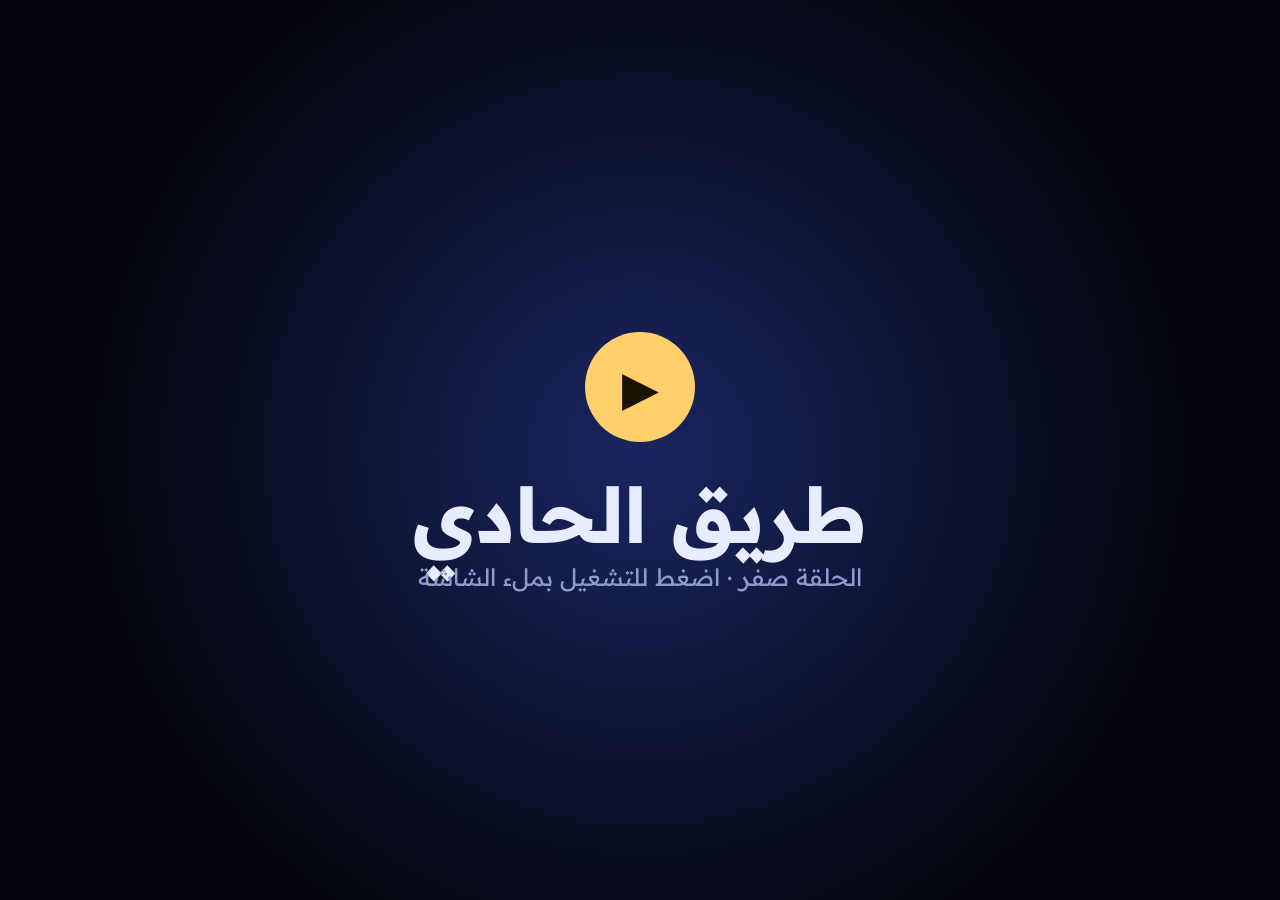
==== film.html @ 325711da "فيلم طريق الحادي: لوحة المشاهد ومحرك الرسم + محطات الطريق الجديدة Co-Authored-By: Claude Opus 5.5 <n" ====
<!doctype html>
<html lang="ar" dir="rtl">
<head>
<meta charset="utf-8">
<meta name="viewport" content="width=device-width,initial-scale=1,viewport-fit=cover">
<meta name="robots" content="noindex,nofollow">
<meta name="theme-color" content="#04050c">
<title>طريق الحادي · الحلقة صفر</title>
<link rel="icon" href="assets/icon.png">
<link rel="preconnect" href="https://fonts.googleapis.com">
<link rel="stylesheet" href="https://fonts.googleapis.com/css2?family=Readex+Pro:wght@400;500;600;700&display=swap">
<style>
  :root{color-scheme:dark;--bg:#04050c;--fg:#e8ecff;--muted:#8f9bcb;--line:#243063;--card:#0f1633;--gold:#ffcf6b}
  *{box-sizing:border-box}html,body{margin:0;background:var(--bg);color:var(--fg);font-family:"Readex Pro",Tahoma,sans-serif}
  a{color:#9fb4ff}
  /* player */
  .stage{position:fixed;inset:0;display:grid;place-items:center;background:#000}
  .stage canvas{width:100vw;height:56.25vw;max-height:100vh;max-width:177.78vh}
  .start{position:fixed;inset:0;display:grid;place-items:center;background:radial-gradient(circle,#1a2560,#04050c 70%);cursor:pointer;z-index:2;text-align:center}
  .start b{font-size:clamp(2rem,6vw,5rem);display:block}.start span{color:var(--muted);font-size:clamp(1rem,2vw,1.5rem)}
  .start i{display:inline-grid;place-items:center;width:110px;height:110px;border-radius:50%;background:var(--gold);color:#1a1300;font-style:normal;font-size:3rem;margin:24px auto}
  .hud{position:fixed;inset:auto 0 0 0;padding:10px 16px;display:flex;gap:10px;align-items:center;background:linear-gradient(transparent,rgba(0,0,0,.7));opacity:0;transition:.3s;z-index:3}
  body:hover .hud{opacity:1}.hud button{background:#1b2550;border:1px solid var(--line);color:#fff;border-radius:999px;padding:6px 14px;font:inherit;cursor:pointer}
  .hud input{flex:1}
  /* storyboard */
  .board{max-width:1500px;margin:0 auto;padding:20px 16px 60px}
  .board h1{margin:0 0 4px}.board .sub{color:var(--muted);margin:0 0 18px}
  .grid{display:grid;grid-template-columns:repeat(2,minmax(0,1fr));gap:18px}
  .sc{background:var(--card);border:1px solid var(--line);border-radius:16px;overflow:hidden}
  .sc canvas{width:100%;aspect-ratio:16/9;display:block;background:#000}
  .sc div{padding:12px 14px;display:grid;gap:6px}.sc h2{margin:0;font-size:1.1rem}.sc small{color:var(--gold);font-variant-numeric:tabular-nums}.sc p{margin:0;color:#cfd6ff;line-height:1.7;font-size:.95rem}
  .bar{display:flex;gap:10px;flex-wrap:wrap;margin-bottom:16px}.bar a{background:#1b2550;border:1px solid var(--line);border-radius:999px;padding:6px 14px;text-decoration:none;color:#fff}
  @media(max-width:800px){.grid{grid-template-columns:1fr}}
</style>
</head>
<body>
<div id="root"></div>
<script type="module" src="js/film-page.js"></script>
</body>
</html>
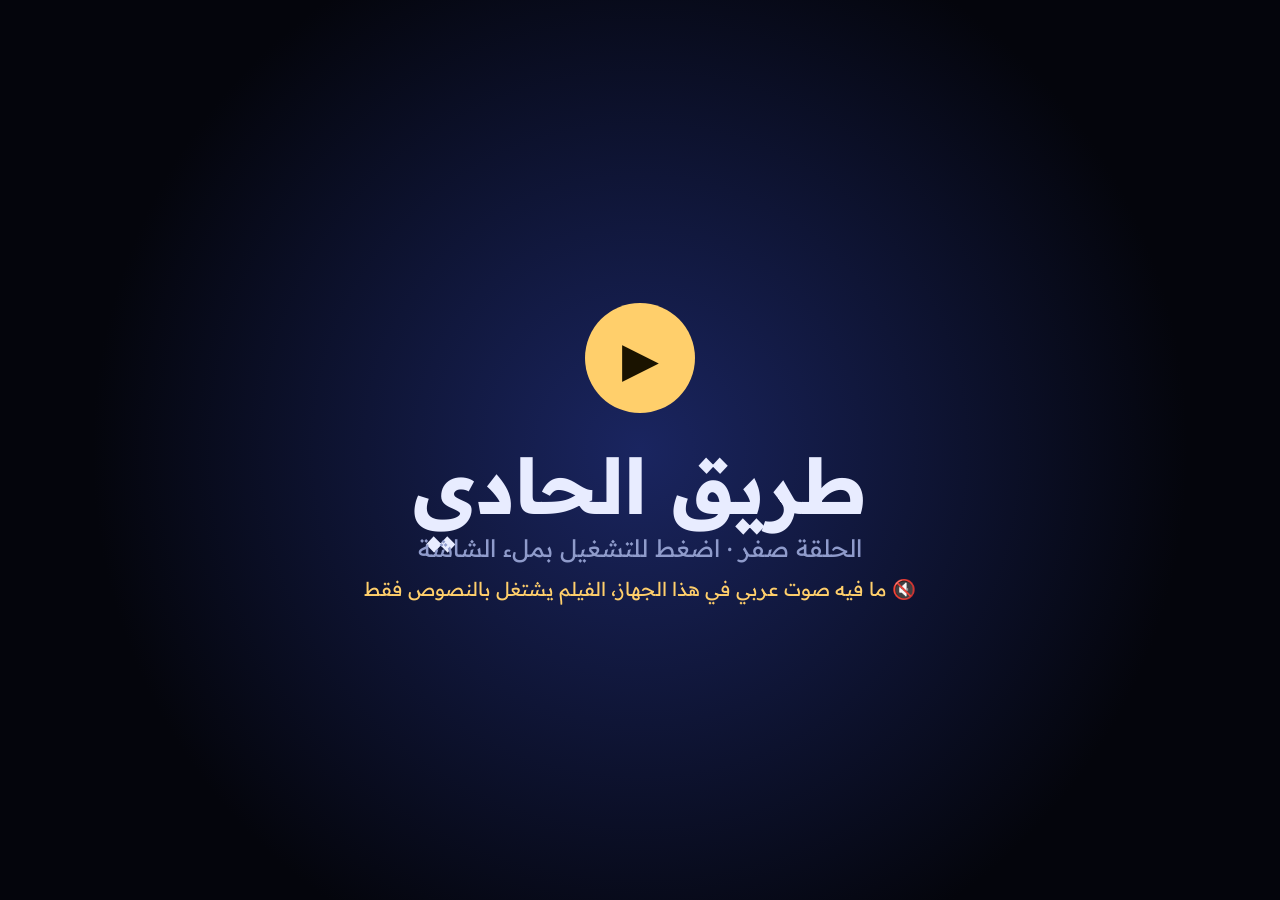
==== commit ed20c3d7: "الفيلم: تعليق صوتي بصوت الجهاز العربي، وقفات صمت، ضربات خطوات، وتعديلات المراجعة النهائية Co-Authore" ====
--- a/film.html
+++ b/film.html
@@ -22,6 +22,7 @@
   .hud{position:fixed;inset:auto 0 0 0;padding:10px 16px;display:flex;gap:10px;align-items:center;background:linear-gradient(transparent,rgba(0,0,0,.7));opacity:0;transition:.3s;z-index:3}
   body:hover .hud{opacity:1}.hud button{background:#1b2550;border:1px solid var(--line);color:#fff;border-radius:999px;padding:6px 14px;font:inherit;cursor:pointer}
   .hud input{flex:1}
+  .vstat{color:#ffcf6b;font-size:clamp(.9rem,1.6vw,1.2rem);margin-top:14px}
   /* storyboard */
   .board{max-width:1500px;margin:0 auto;padding:20px 16px 60px}
   .board h1{margin:0 0 4px}.board .sub{color:var(--muted);margin:0 0 18px}
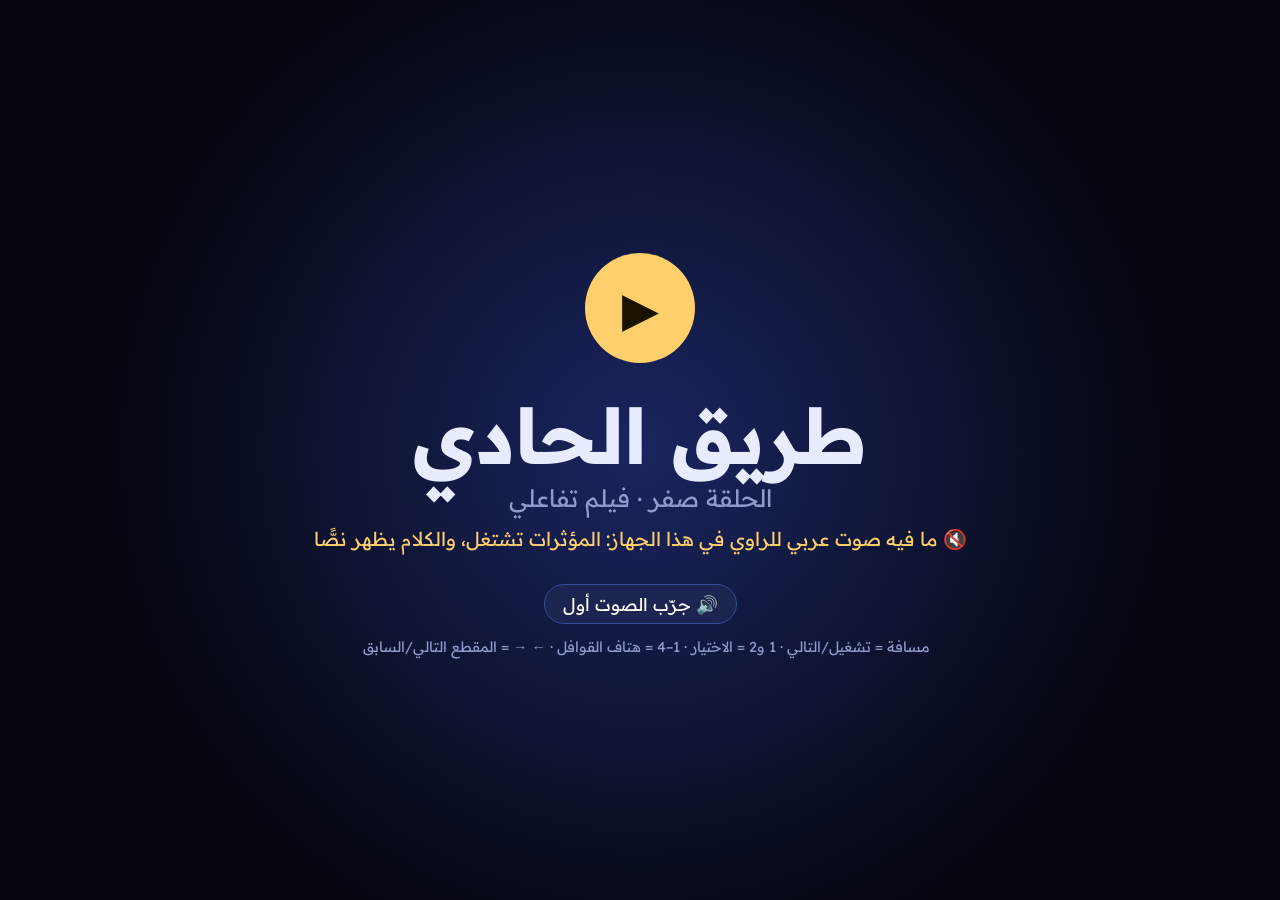
==== commit 18d03f22: "الفيلم التفاعلي: قرار القافلة بعواقب حقيقية، سحب بطاقة مباشر، هتاف بعداد صوت، مؤثرات صوتية، طريقين ل" ====
--- a/film.html
+++ b/film.html
@@ -23,6 +23,17 @@
   body:hover .hud{opacity:1}.hud button{background:#1b2550;border:1px solid var(--line);color:#fff;border-radius:999px;padding:6px 14px;font:inherit;cursor:pointer}
   .hud input{flex:1}
   .vstat{color:#ffcf6b;font-size:clamp(.9rem,1.6vw,1.2rem);margin-top:14px}
+  .ia{position:fixed;inset:auto 0 6vh 0;display:grid;justify-items:center;gap:2vh;z-index:4;animation:iaIn .4s ease}
+  .ia[hidden]{display:none}
+  .ia-q{margin:0;font-size:clamp(1.6rem,4vw,3.4rem);font-weight:700;color:#fff;text-shadow:0 4px 30px rgba(0,0,0,.8);background:rgba(4,6,20,.55);padding:.3em 1em;border-radius:20px}
+  .ia-opts{display:flex;gap:2vw;flex-wrap:wrap;justify-content:center}
+  .ia-opts button{font:inherit;font-size:clamp(1.2rem,3vw,2.6rem);font-weight:700;color:#fff;background:linear-gradient(180deg,#3355ff,#27378a);border:3px solid rgba(255,255,255,.35);border-radius:22px;padding:.45em 1.1em;cursor:pointer;box-shadow:0 12px 40px rgba(0,0,0,.5);display:flex;align-items:center;gap:.5em}
+  .ia-opts button:hover{transform:translateY(-3px);border-color:#ffcf6b}
+  .ia-opts button b{font-size:.6em;background:rgba(0,0,0,.35);border-radius:10px;padding:.1em .45em;color:#ffcf6b}
+  @keyframes iaIn{from{opacity:0;transform:translateY(20px)}to{opacity:1;transform:none}}
+  .testbtn{margin-top:14px;font:inherit;font-size:1.1rem;background:#1b2550;color:#fff;border:1px solid #3a4a9a;border-radius:999px;padding:8px 18px;cursor:pointer}
+  .keys{color:#8f9bcb;font-size:.9rem;margin-top:14px;max-width:640px}
+  .guide{background:#0f1633;border:1px solid #243063;border-radius:14px;padding:12px 16px;margin:0 0 18px}.guide summary{cursor:pointer;font-weight:700;color:#ffcf6b}.guide ol{margin:8px 0 0;padding-inline-start:20px;display:grid;gap:6px;color:#cfd6ff;line-height:1.7}
   /* storyboard */
   .board{max-width:1500px;margin:0 auto;padding:20px 16px 60px}
   .board h1{margin:0 0 4px}.board .sub{color:var(--muted);margin:0 0 18px}
